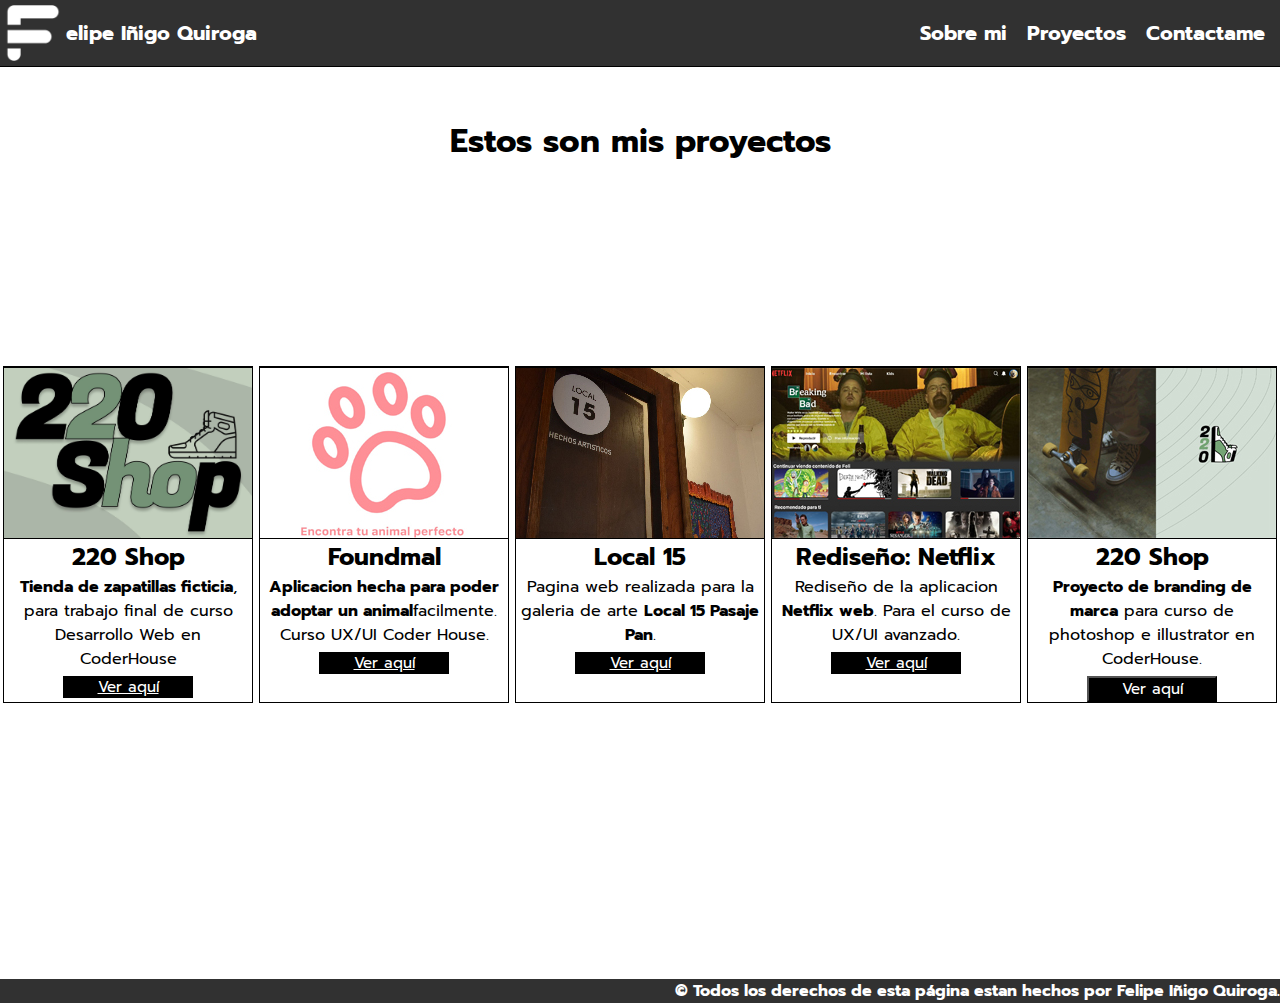
==== pages/proyectos.html @ 452d9577 "listo para la subida" ====
<!DOCTYPE html>
<html lang="en">

<head>
    <meta charset="UTF-8">
    <meta http-equiv="X-UA-Compatible" content="IE=edge">
    <meta name="viewport" content="width=device-width, initial-scale=1.0">
    <title>Felipe Iñigo Quiroga | Diseñador UX/UI</title>

    <!-- CSS -->
    <link rel="stylesheet" href="../css/style.css">

    <!-- GOOGLE FONT -->
    <link href="https://fonts.googleapis.com/css2?family=Prompt:wght@200&display=swap" rel="stylesheet">
</head>

<body class="body">
    <!-- Header y navbar -->

    <header>
        <div class="logo__navbar">
            <div class="logo__nombre">
                <img class="imagen-logo" src="../img/logofiq.png" alt="Logo Felipe Iñigo Quiroga">
                <h1 class="nombre">elipe Iñigo Quiroga</h1>
            </div>
            <nav class="navbar">
                <ul>
                    <li>
                        <a href="../index.html">Sobre mi</a>
                    </li>
                    <li>
                        <a href="./pages/proyectos.html">Proyectos</a>
                    </li>
                    <li>
                        <a href="mailto:inigofelipe@gmail.com">Contactame</a>
                    </li>
                </ul>
            </nav>
        </div>
    </header>

    <!-- MAIN -->
    <main>
        <h1 class="titulo__proyectos">Estos son mis proyectos</h1>
            <!-- Proyectos -->
            <section class="proyectos">
                <div class="tarjeta1">
                    <img class="imagen22" src="../img/logo22.jpg" alt="Proyecto: 220Shop">
                    <h2>220 Shop</h2>
                    <p><strong>Tienda de zapatillas ficticia</strong>, para trabajo final de curso Desarrollo Web en CoderHouse</p>
                    <a href="https://s220shop.000webhostapp.com/index.html" target="_blank" class="btn">Ver aquí</button></a>
                </div>
                <div class="tarjeta1">
                    <img class="imagen22" src="../img/foundmal.jpg" alt="Proyecto: Foundmal">
                    <h2>Foundmal</h2>
                    <p><strong>Aplicacion hecha para poder adoptar un animal</strong>facilmente. Curso UX/UI Coder House.</p>
                    <a href="https://docs.google.com/presentation/d/18m0C7Itnce5oQYSMtHaX9PtmLFTGPbyd1-iPyZBqmN4/edit" target="_blank" class="btn">Ver aquí</a>
                </div>
                <div class="tarjeta1">
                    <img class="imagen22" src="../img/local15.jpg" alt="Proyecto: Local15">
                    <h2>Local 15</h2>
                    <p>Pagina web realizada para la galeria de arte <strong> Local 15 Pasaje Pan</strong>.</p>
                    <a href="https://felipequirogg.github.io/local15.github.io/" target="_blank" class="btn">Ver aquí</a>
                </div>
                <div class="tarjeta1">
                    <img class="imagen22" src="../img/netflixlogo.jpg" alt="Proyecto: Rediseño Netflix">
                    <h2>Rediseño: Netflix</h2>
                    <p>Rediseño de la aplicacion <strong>Netflix web</strong>. Para el curso de UX/UI avanzado.</p>
                    <a href="https://www.figma.com/proto/Im3lKZJen2F9iCpGp0Hcht/Proyecto-final-%2B-I%C3%B1igo-Quiroga?node-id=1%3A2&scaling=contain&page-id=0%3A1" target="_blank" class="btn">Ver aquí</a>
                </div>
                <div class="tarjeta1">
                    <img class="imagen22" src="../img/logo220.jpg" alt="Proyecto: 220Shop">
                    <h2>220 Shop</h2>
                    <p><strong>Proyecto de branding de marca</strong> para curso de photoshop e illustrator en CoderHouse.</p>
                    <button class="btn">Ver aquí</button>
                </div>
            </section>
    </main>
<!-- FOOTER -->
            <!-- Footer -->
    <footer class="footer2">
        <p class="footer__texto"><strong>© Todos los derechos de esta página estan hechos por Felipe Iñigo Quiroga.</strong></p>
    </footer>
---- css/style.css ----
*{
    margin: 0%;
    padding: 0%;
    box-sizing: border-box;
    font-family: "Prompt";
}
.body{
    background-color: white;
}
.logo__navbar{
    display: flex;
    flex-direction: row;
    justify-content: space-between;
    align-items: center;
    border-bottom: 1px solid black;
    background-color: #313131;
    color: white;
}
.logo__nombre{
    display: flex;
    align-items: center;
}
.nombre{
    font-size: 20px;
}
.navbar ul{
    list-style-type: none;
    display: flex;
    margin-right: 5px;
}
.navbar ul li{
    margin: 10px;
}
.navbar ul li a{
    font-size: 20px;
    text-decoration: none;
    color: white;
    font-weight: bold;
}
.link{
    color: black;
    text-decoration: none;
    border: 1px solid black;
    font-size: 20px;
    width: 100px;
    text-align: center;
}
.clase__principal{
    display: flex;
    justify-content: center;
    flex-direction: column;
    align-items: center;
    margin-top: 20px;
    gap: 10px;
}
.imagen-logo{
    margin: 5px;
    max-width: 56px;
    max-height: 56px;
}
.imagen__yo{
    border-radius: 200px;
}
.textos{
    align-items: center;
}
.texto__principal{
    display: flex;
    justify-content: center;
    text-align: center;
}
.texto__adicional{
    display: flex;
    justify-content: center;
    text-align: center;
    font-size: 20px;
}
.herramientas{
    display: flex;
}
.habilidades{
    width: 390px;
    display: flex;
    flex-direction: column;
    align-items: center;
}
.textos__yo{
    display: flex;
    justify-content: space-between;
    margin-top: 40px;
}
.herramientas__titulo1{
    margin-left: 50px;
    margin-top: 30px;
    text-decoration: overline;
}
.herramientas__titulo{
    margin-top: 30px;
    text-decoration: overline;
}
.herramientas__titulo2{
    margin-right: 50px;
    margin-top: 30px;
    text-decoration: overline;
}
.herramientas__texto{
    margin-left: 50px;
    text-align: center;
}
.herramientas__text{
    text-align: center;
}
.herramientas__texto2{
    margin-right: 50px;
    text-align: center;
}
.logocss{
    width: 80px;
    border-radius: 50px;
    border: 3px solid black;
}
.redes{
    display: flex;
    gap: 50px;
    margin-top: 20px;
}
.link:hover{
    background-color: black;
    color: white;
}
.imagen22{
    width: 250px;
    border: 1px solid black;
}
.btn{
    background-color: black;
    color: white;
    width: 130px;
    font-size: 15px;
    margin-top: 5px;
}
.tarjeta1{
    display: flex;
    flex-direction: column;
    width: 250px;
    align-items: center;
    text-align: center;
    border: 0.5px solid black;
}
.footer{
    background-color: #313131;
    border-top: 1px solid white;
    margin-top: 96px;
    color: white;
}
.footer__texto{
    text-align: end;
}
.titulo__proyectos{
    display: flex;
    justify-content: center;
    margin-top: 50px;
}
.proyectos{
    display: flex;
    justify-content: space-around;
    margin-top: 200px;
}
.footer2{
    background-color: #313131;
    border-top: 1px solid white;
    margin-top: 96px;
    color: white;
    margin-top: 275px;
}
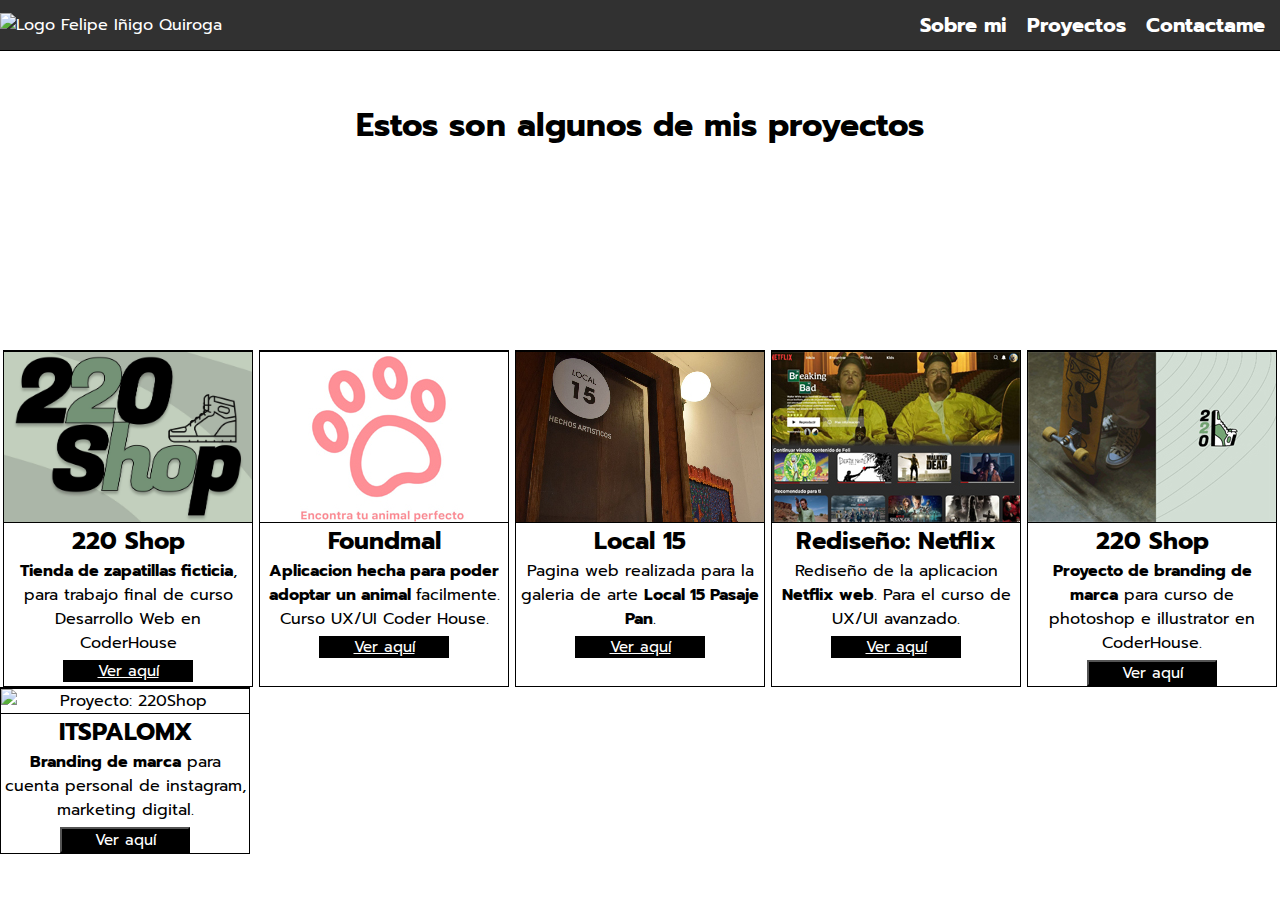
==== commit dc34c024: "correccion" ====
--- a/pages/proyectos.html
+++ b/pages/proyectos.html
@@ -20,19 +20,18 @@
     <header>
         <div class="logo__navbar">
             <div class="logo__nombre">
-                <img class="imagen-logo" src="../img/logofiq.png" alt="Logo Felipe Iñigo Quiroga">
-                <h1 class="nombre">elipe Iñigo Quiroga</h1>
+                <img class="logo" src="../img/logo1.png" alt="Logo Felipe Iñigo Quiroga">
             </div>
             <nav class="navbar">
                 <ul>
                     <li>
-                        <a href="../index.html">Sobre mi</a>
+                        <a class="nava" href="../index.html">Sobre mi</a>
                     </li>
                     <li>
-                        <a href="./pages/proyectos.html">Proyectos</a>
+                        <a class="nava" href="./pages/proyectos.html">Proyectos</a>
                     </li>
                     <li>
-                        <a href="mailto:inigofelipe@gmail.com">Contactame</a>
+                        <a class="contactame" href="mailto:inigofelipe@gmail.com">Contactame</a>
                     </li>
                 </ul>
             </nav>
@@ -41,7 +40,7 @@
 
     <!-- MAIN -->
     <main>
-        <h1 class="titulo__proyectos">Estos son mis proyectos</h1>
+        <h1 class="titulo__proyectos">Estos son algunos de mis proyectos</h1>
             <!-- Proyectos -->
             <section class="proyectos">
                 <div class="tarjeta1">
@@ -53,7 +52,7 @@
                 <div class="tarjeta1">
                     <img class="imagen22" src="../img/foundmal.jpg" alt="Proyecto: Foundmal">
                     <h2>Foundmal</h2>
-                    <p><strong>Aplicacion hecha para poder adoptar un animal</strong>facilmente. Curso UX/UI Coder House.</p>
+                    <p><strong>Aplicacion hecha para poder adoptar un animal </strong>facilmente. Curso UX/UI Coder House.</p>
                     <a href="https://docs.google.com/presentation/d/18m0C7Itnce5oQYSMtHaX9PtmLFTGPbyd1-iPyZBqmN4/edit" target="_blank" class="btn">Ver aquí</a>
                 </div>
                 <div class="tarjeta1">
@@ -75,9 +74,14 @@
                     <button class="btn">Ver aquí</button>
                 </div>
             </section>
+            <section class="proyectos2">
+            <div class="tarjeta1">
+                <img class="imagen22" src="../img/palomx.jpg" alt="Proyecto: 220Shop">
+                <h2>ITSPALOMX</h2>
+                <p><strong>Branding de marca</strong> para cuenta personal de instagram, marketing digital.</p>
+                <button class="btn">Ver aquí</button>
+            </div>
+        </section>
     </main>
-<!-- FOOTER -->
-            <!-- Footer -->
-    <footer class="footer2">
-        <p class="footer__texto"><strong>© Todos los derechos de esta página estan hechos por Felipe Iñigo Quiroga.</strong></p>
-    </footer>+</body>
+</html>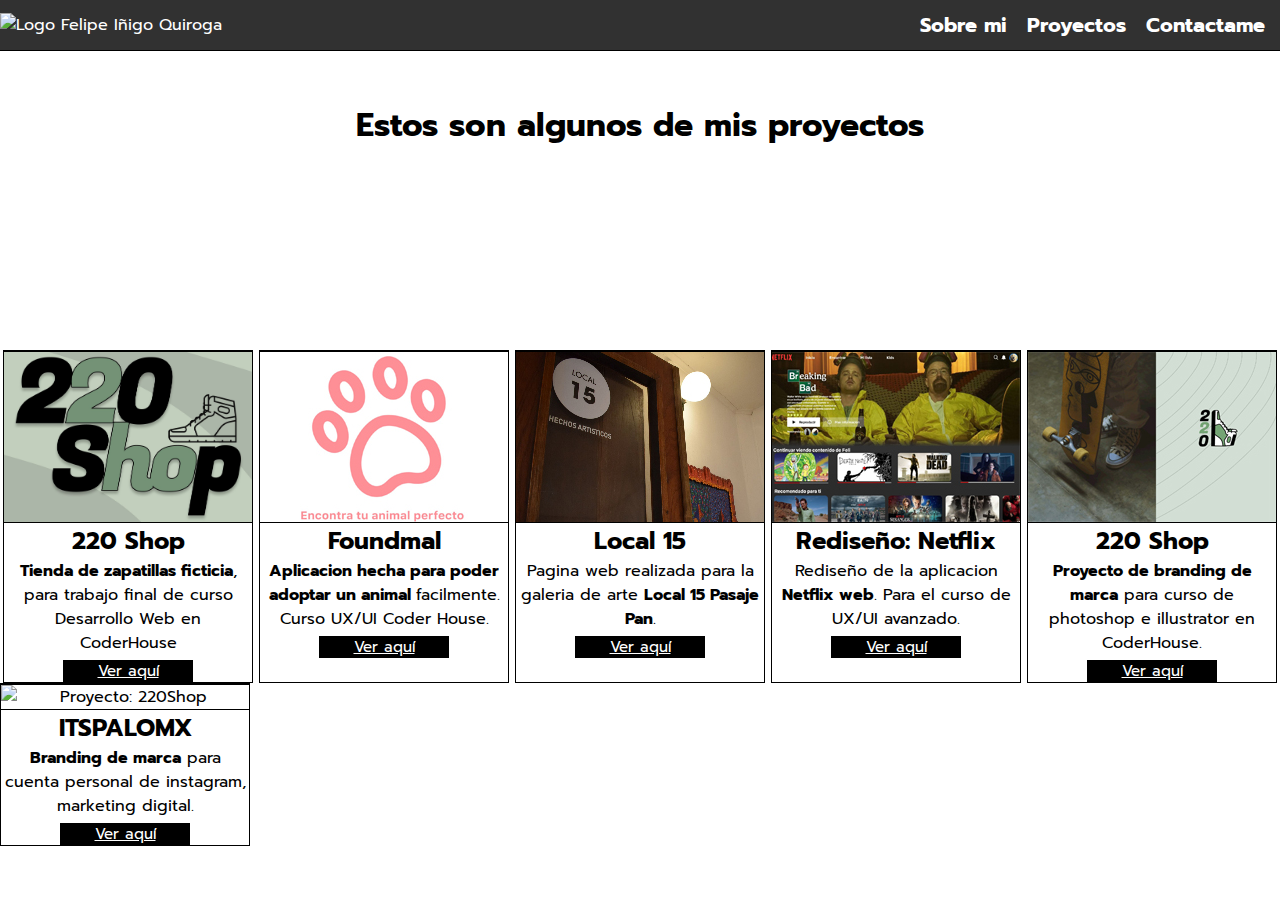
==== commit f9c9c7c2: "portfolio 2" ====
--- a/pages/proyectos.html
+++ b/pages/proyectos.html
@@ -71,7 +71,7 @@
                     <img class="imagen22" src="../img/logo220.jpg" alt="Proyecto: 220Shop">
                     <h2>220 Shop</h2>
                     <p><strong>Proyecto de branding de marca</strong> para curso de photoshop e illustrator en CoderHouse.</p>
-                    <button class="btn">Ver aquí</button>
+                    <a href="https://www.behance.net/gallery/148439423/220-Shop-CoderHouse-Proyecto-Final" class="btn">Ver aquí</a>
                 </div>
             </section>
             <section class="proyectos2">
@@ -79,7 +79,7 @@
                 <img class="imagen22" src="../img/palomx.jpg" alt="Proyecto: 220Shop">
                 <h2>ITSPALOMX</h2>
                 <p><strong>Branding de marca</strong> para cuenta personal de instagram, marketing digital.</p>
-                <button class="btn">Ver aquí</button>
+                <a href="https://www.behance.net/gallery/152967629/ITSPALOMX-Branding-de-marca" class="btn">Ver aquí</a>
             </div>
         </section>
     </main>
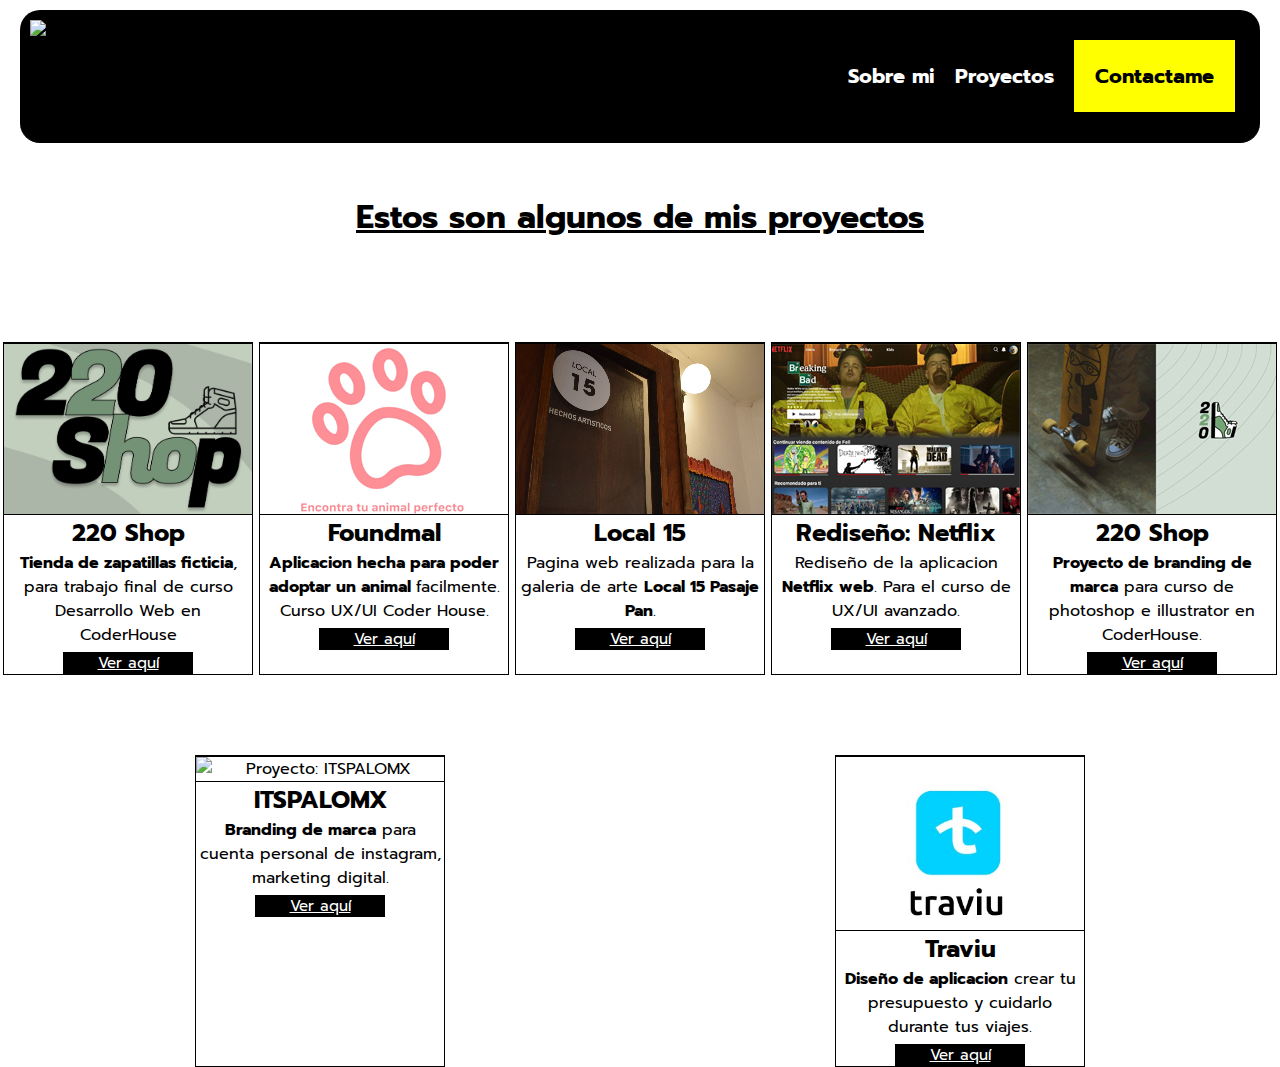
==== commit 7c0f697f: "traviu" ====
--- a/pages/proyectos.html
+++ b/pages/proyectos.html
@@ -76,9 +76,15 @@
             </section>
             <section class="proyectos2">
             <div class="tarjeta1">
-                <img class="imagen22" src="../img/palomx.jpg" alt="Proyecto: 220Shop">
+                <img class="imagen22" src="../img/palomx.jpg" alt="Proyecto: ITSPALOMX">
                 <h2>ITSPALOMX</h2>
                 <p><strong>Branding de marca</strong> para cuenta personal de instagram, marketing digital.</p>
+                <a href="https://www.behance.net/gallery/152967629/ITSPALOMX-Branding-de-marca" class="btn">Ver aquí</a>
+            </div>
+            <div class="tarjeta1">
+                <img class="imagen22" src="../img/traviu.jpg" alt="Proyecto: Traviu">
+                <h2>Traviu</h2>
+                <p><strong>Diseño de aplicacion</strong> crear tu presupuesto y cuidarlo durante tus viajes.</p>
                 <a href="https://www.behance.net/gallery/152967629/ITSPALOMX-Branding-de-marca" class="btn">Ver aquí</a>
             </div>
         </section>
--- a/css/style.css
+++ b/css/style.css
@@ -13,8 +13,12 @@
     justify-content: space-between;
     align-items: center;
     border-bottom: 1px solid black;
-    background-color: #313131;
-    color: white;
+    background-color: #000000;
+    border-radius: 20px;
+    padding: 10px;
+    margin-left: 20px;
+    margin-right: 20px;
+    margin-top: 10px;
 }
 .logo__nombre{
     display: flex;
@@ -34,8 +38,15 @@
 .navbar ul li a{
     font-size: 20px;
     text-decoration: none;
+    font-weight: bold;
+}
+.contactame{
+    background-color: yellow;
+    padding: 21px;
+    color: black;
+}
+.nava{
     color: white;
-    font-weight: bold;
 }
 .link{
     color: black;
@@ -50,8 +61,13 @@
     justify-content: center;
     flex-direction: column;
     align-items: center;
-    margin-top: 20px;
+    margin-top: 15px;
     gap: 10px;
+    border: #000000 1px solid;
+    border-radius: 50px;
+    padding: 20px;
+    margin-left: 20px;
+    margin-right: 20px;
 }
 .imagen-logo{
     margin: 5px;
@@ -74,6 +90,10 @@
     justify-content: center;
     text-align: center;
     font-size: 20px;
+    margin-top: 15px;
+}
+.logo{
+    width: 50px;
 }
 .herramientas{
     display: flex;
@@ -87,32 +107,43 @@
 .textos__yo{
     display: flex;
     justify-content: space-between;
-    margin-top: 40px;
+    margin-top: 20px;
+    border: #000000 1px solid;
+    border-radius: 50px;
+    padding: 30px;
+    margin-left: 20px;
+    margin-right: 20px;
 }
 .herramientas__titulo1{
     margin-left: 50px;
-    margin-top: 30px;
+    margin-top: 10px;
     text-decoration: overline;
 }
 .herramientas__titulo{
-    margin-top: 30px;
+    margin-top: 10px;
     text-decoration: overline;
 }
 .herramientas__titulo2{
     margin-right: 50px;
-    margin-top: 30px;
+    margin-top: 10px;
     text-decoration: overline;
 }
 .herramientas__texto{
     margin-left: 50px;
+    margin-top: 10px;
+    font-size: 17px;
     text-align: center;
 }
 .herramientas__text{
     text-align: center;
+    margin-top: 10px;
+    font-size: 17px;
 }
 .herramientas__texto2{
     margin-right: 50px;
-    text-align: center;
+    margin-top: 10px;
+    text-align: center;
+    font-size: 17px;
 }
 .logocss{
     width: 80px;
@@ -147,12 +178,6 @@
     text-align: center;
     border: 0.5px solid black;
 }
-.footer{
-    background-color: #313131;
-    border-top: 1px solid white;
-    margin-top: 96px;
-    color: white;
-}
 .footer__texto{
     text-align: end;
 }
@@ -160,16 +185,36 @@
     display: flex;
     justify-content: center;
     margin-top: 50px;
+    text-decoration: underline;
 }
 .proyectos{
     display: flex;
     justify-content: space-around;
-    margin-top: 200px;
-}
-.footer2{
-    background-color: #313131;
-    border-top: 1px solid white;
-    margin-top: 96px;
-    color: white;
-    margin-top: 275px;
+    margin-top: 100px;
+}
+.proyectos2{
+    display: flex;
+    justify-content: space-around;
+    margin-top: 80px;
+}
+
+@media (max-width: 700px ){
+    .navbar ul li a{
+        font-size: 18px;
+    }
+    .textos__yo{
+        display: flex;
+        flex-direction: column;
+        gap: 20px;
+    }
+    .proyectos{
+        display: flex;
+        flex-direction: column;
+        justify-content: center;
+        align-items: center;
+        gap: 20px;
+    }
+    .titulo__proyectos{
+        text-align: center;
+    }
 }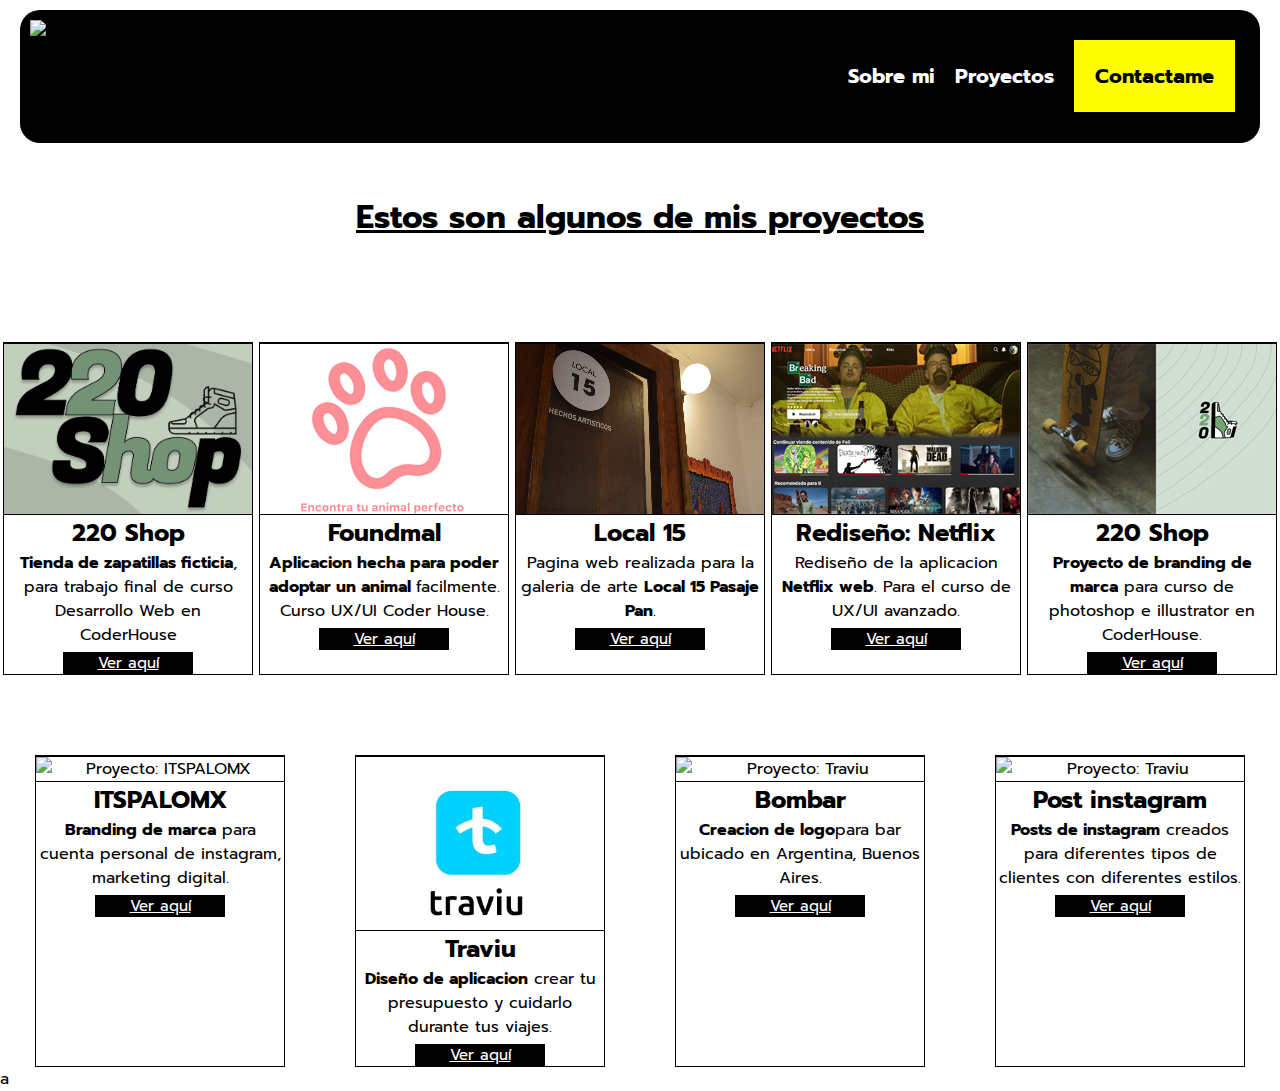
==== commit d74f67e5: "proyectos agregados" ====
--- a/pages/proyectos.html
+++ b/pages/proyectos.html
@@ -85,9 +85,22 @@
                 <img class="imagen22" src="../img/traviu.jpg" alt="Proyecto: Traviu">
                 <h2>Traviu</h2>
                 <p><strong>Diseño de aplicacion</strong> crear tu presupuesto y cuidarlo durante tus viajes.</p>
-                <a href="https://www.behance.net/gallery/152967629/ITSPALOMX-Branding-de-marca" class="btn">Ver aquí</a>
+                <a href="https://www.figma.com/proto/hqWrg1fOVqGV2bVAmlwP1W/Traviu-App?node-id=0%3A1&scaling=scale-down&page-id=0%3A1&starting-point-node-id=94%3A139" class="btn">Ver aquí</a>
+            </div>
+            <div class="tarjeta1">
+                <img class="imagen22" src="../img/Logo Hamburguesa en Negro (1).jpg" alt="Proyecto: Traviu">
+                <h2>Bombar</h2>
+                <p><strong>Creacion de logo</strong>para bar ubicado en Argentina, Buenos Aires.</p>
+                <a href="https://www.behance.net/gallery/155050333/Creacion-de-logo-Bombar-Hamburgeseria" class="btn">Ver aquí</a>
+            </div>
+            <div class="tarjeta1">
+                <img class="imagen22" src="../img/lado 1.jpg" alt="Proyecto: Traviu">
+                <h2>Post instagram</h2>
+                <p><strong>Posts de instagram</strong> creados para diferentes tipos de clientes con diferentes estilos.</p>
+                <a href="https://www.behance.net/gallery/155050483/Ejemplos-de-post-de-Instagram-Trabajos" class="btn">Ver aquí</a>
             </div>
         </section>
+        a
     </main>
 </body>
 </html>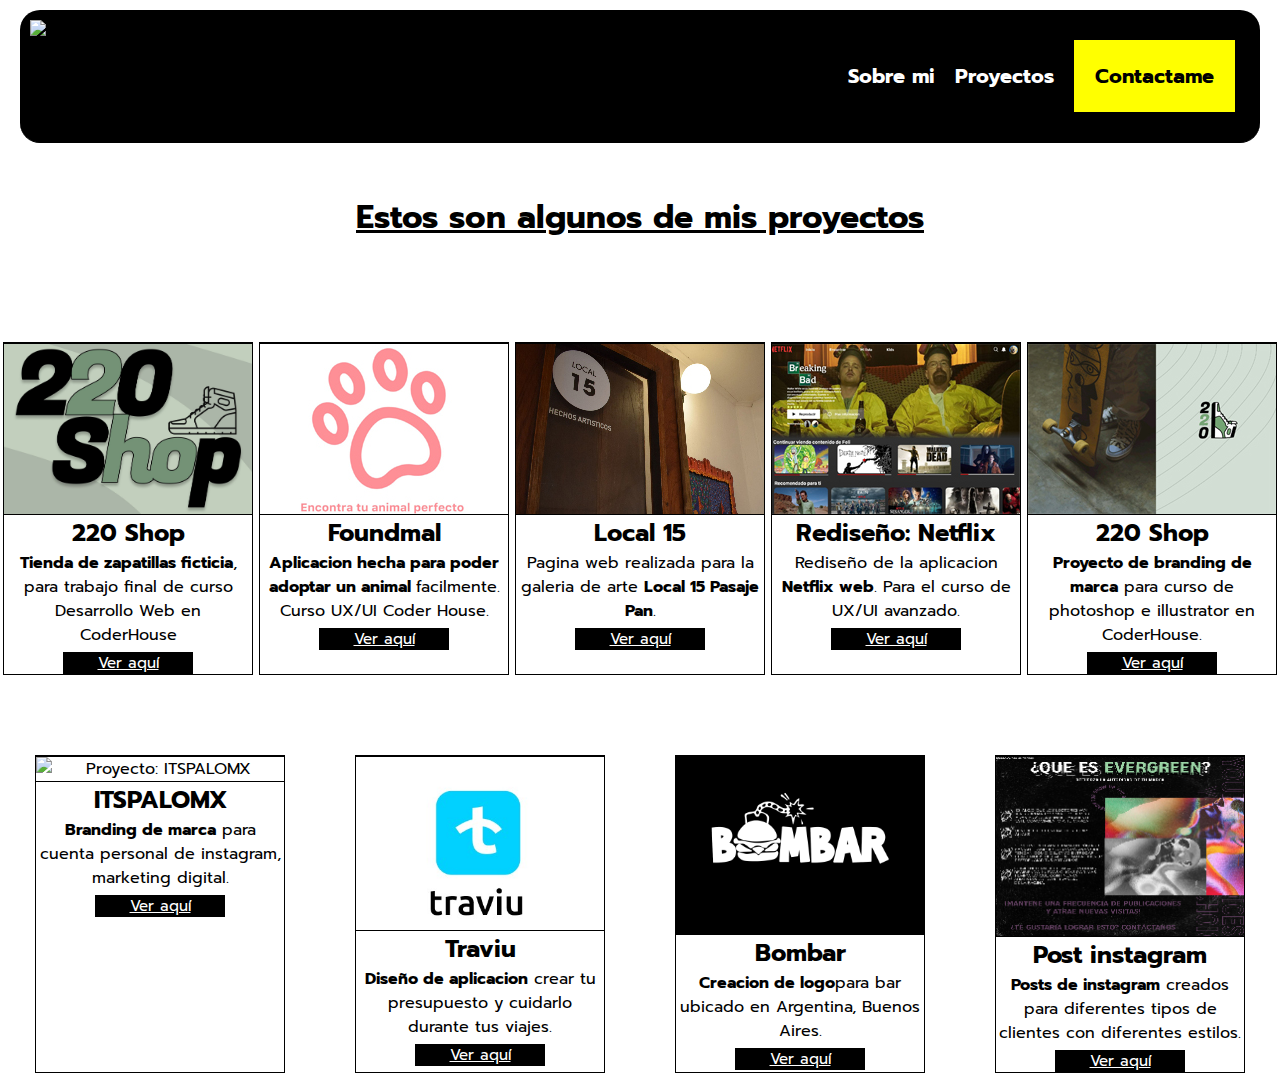
==== commit d017e8dd: "proyectos terminados" ====
--- a/pages/proyectos.html
+++ b/pages/proyectos.html
@@ -82,25 +82,25 @@
                 <a href="https://www.behance.net/gallery/152967629/ITSPALOMX-Branding-de-marca" class="btn">Ver aquí</a>
             </div>
             <div class="tarjeta1">
-                <img class="imagen22" src="../img/traviu.jpg" alt="Proyecto: Traviu">
+                <img class="imagen22" src="../img/traviu1.jpg" alt="Proyecto: Traviu">
                 <h2>Traviu</h2>
                 <p><strong>Diseño de aplicacion</strong> crear tu presupuesto y cuidarlo durante tus viajes.</p>
                 <a href="https://www.figma.com/proto/hqWrg1fOVqGV2bVAmlwP1W/Traviu-App?node-id=0%3A1&scaling=scale-down&page-id=0%3A1&starting-point-node-id=94%3A139" class="btn">Ver aquí</a>
             </div>
             <div class="tarjeta1">
-                <img class="imagen22" src="../img/Logo Hamburguesa en Negro (1).jpg" alt="Proyecto: Traviu">
+                <img class="imagen22" src="../img/logoburgir.jpg" alt="Proyecto: Traviu">
                 <h2>Bombar</h2>
                 <p><strong>Creacion de logo</strong>para bar ubicado en Argentina, Buenos Aires.</p>
                 <a href="https://www.behance.net/gallery/155050333/Creacion-de-logo-Bombar-Hamburgeseria" class="btn">Ver aquí</a>
             </div>
             <div class="tarjeta1">
-                <img class="imagen22" src="../img/lado 1.jpg" alt="Proyecto: Traviu">
+                <img class="imagen22" src="../img/lado1.jpg" alt="Proyecto: Traviu">
                 <h2>Post instagram</h2>
                 <p><strong>Posts de instagram</strong> creados para diferentes tipos de clientes con diferentes estilos.</p>
                 <a href="https://www.behance.net/gallery/155050483/Ejemplos-de-post-de-Instagram-Trabajos" class="btn">Ver aquí</a>
             </div>
         </section>
-        a
+        
     </main>
 </body>
 </html>